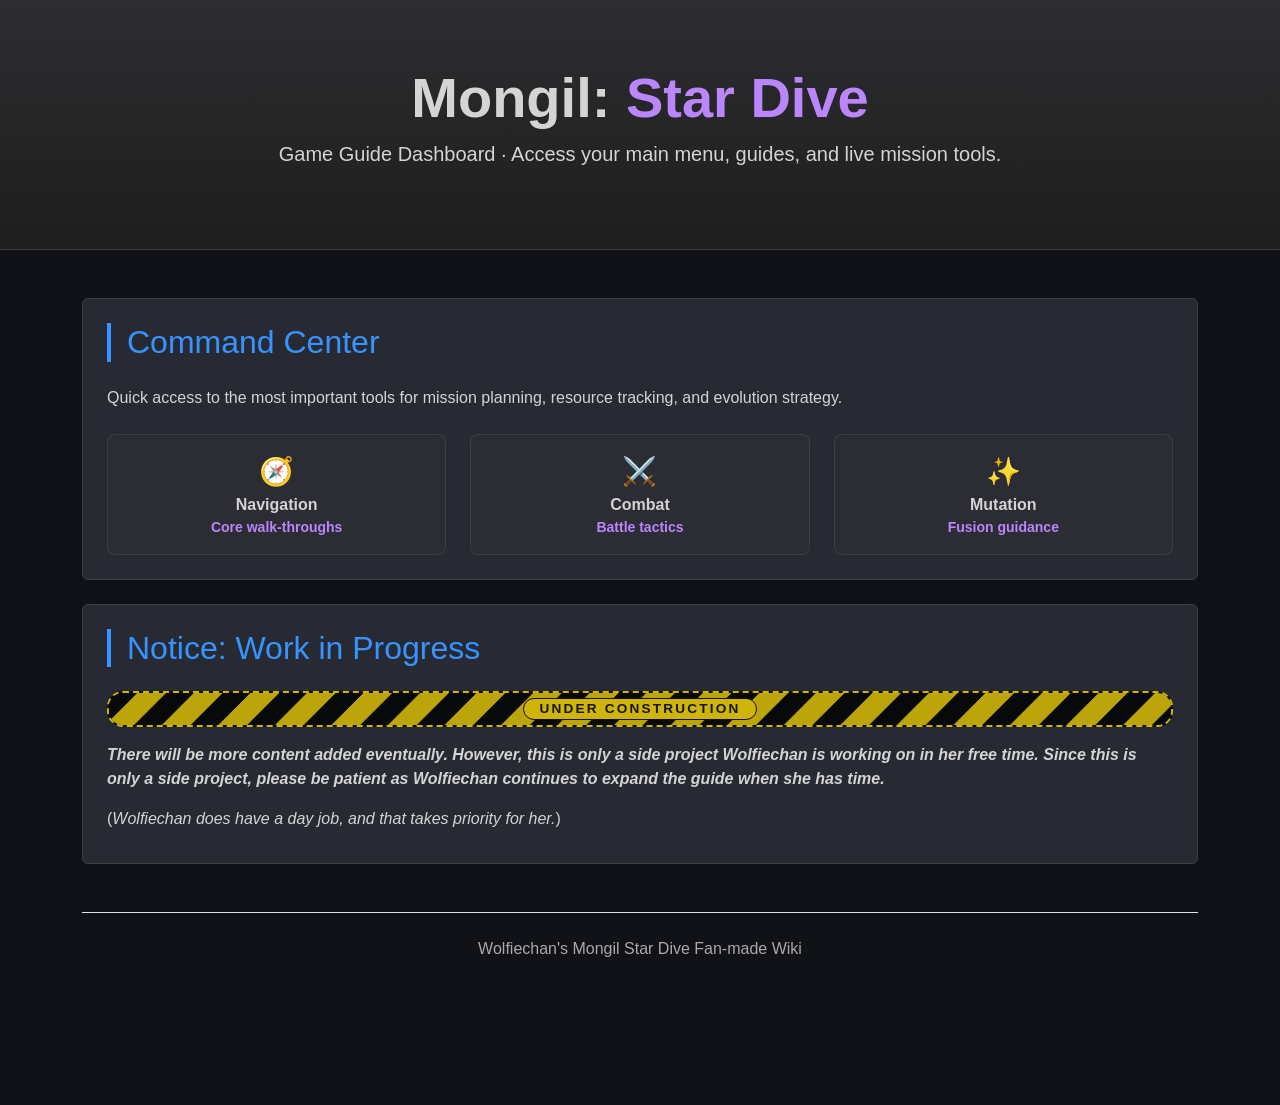
==== index.html @ 4a1687af "Add initial HTML structure and global styles for the Mongil Star Dive Guide" ====
<!DOCTYPE html>
<html lang="en">
<head>
    <meta charset="UTF-8">
    <meta name="viewport" content="width=device-width, initial-scale=1.0">
    <title>Mongil Star Dive Guide | Dashboard</title>
    <!-- Bootstrap 5 CSS CDN -->
    <link href="https://cdn.jsdelivr.net/npm/bootstrap@5.3.8/dist/css/bootstrap.min.css" rel="stylesheet" integrity="sha384-sRIl4kxILFvY47J16cr9ZwB07vP4J8+LH7qKQnuqkuIAvNWLzeN8tE5YBujZqJLB" crossorigin="anonymous">
    <link href="./assets/css/global-styles.css" rel="stylesheet">
</head>
<body>

    <header class="hero-section text-center">
        <div class="container">
            <h1 class="display-4 fw-bold">Mongil: <span style="color: var(--accent-purple);">Star Dive</span></h1>
            <p class="lead">Game Guide Dashboard · Access your main menu, guides, and live mission tools.</p>
        </div>
    </header>

    <main class="container py-5">
        <div class="row g-4 mb-4">
            <div class="col-12">
                <div class="d-flex flex-column flex-lg-row align-items-stretch gap-4">
                    <div class="card flex-fill shadow-sm p-4" style="min-height: 240px;">
                        <h2 class="section-title">Command Center</h2>
                        <p class="mb-4">Quick access to the most important tools for mission planning, resource tracking, and evolution strategy.</p>
                        <div class="row text-center gy-3">
                            <div class="col-sm-4">
                                <a href="./" class="panel-card-link text-decoration-none" aria-label="Navigate to navigation guide">
                                    <div class="panel-surface rounded-3 py-3 px-2">
                                        <div class="fs-3">🧭</div>
                                        <strong>Navigation</strong>
                                        <p class="mb-0 small text-goblin">Core walk-throughs</p>
                                    </div>
                                </a>
                            </div>
                            <div class="col-sm-4">
                                <a href="./" class="panel-card-link text-decoration-none" aria-label="Navigate to combat guide">
                                    <div class="panel-surface rounded-3 py-3 px-2">
                                        <div class="fs-3">⚔️</div>
                                        <strong>Combat</strong>
                                        <p class="mb-0 small text-goblin">Battle tactics</p>
                                    </div>
                                </a>
                            </div>
                            <div class="col-sm-4">
                                <a href="./mutation/cpl-goblin-collection-guide/" class="panel-card-link text-decoration-none" aria-label="Navigate to mutation guide">
                                    <div class="panel-surface rounded-3 py-3 px-2">
                                        <div class="fs-3">✨</div>
                                        <strong>Mutation</strong>
                                        <p class="mb-0 small text-goblin">Fusion guidance</p>
                                    </div>
                                </a>
                            </div>
                        </div>
                    </div>
                    <!-- <div class="card shadow-sm p-4" style="max-width: 320px;">
                        <h3 class="section-title">Current Status</h3>
                        <ul class="list-group list-group-flush">
                            <li class="list-group-item">Guide updates: <strong>Latest patch ready</strong></li>
                            <li class="list-group-item">Daily missions: <strong>3 active</strong></li>
                            <li class="list-group-item">Resource nodes: <strong>Secure 5/7</strong></li>
                        </ul>
                    </div> -->
                </div>
            </div>
        </div>

        <div class="row g-4 mb-4">
            <div class="col-12">
                <div class="d-flex flex-column flex-lg-row align-items-stretch gap-4">
                    <div class="card flex-fill shadow-sm p-4" style="min-height: 140px;">
                        <h2 class="section-title">Notice: Work in Progress</h2>
                        <div class="construction-track" role="progressbar" aria-label="Under Construction" aria-valuemin="0" aria-valuemax="100" aria-valuenow="50">
                            <div class="construction-fill"></div>
                            <span class="construction-label"><span class="construction-label-text-bg">Under Construction</span></span>
                        </div>
                        <p class="mb-3"><b><em>There will be more content added eventually. However, this is only a side project Wolfiechan is working on in her free time. Since this is only a side project, please be patient as Wolfiechan continues to expand the guide when she has time.</em></b></p>
                        <p class="mb-2">(<em>Wolfiechan does have a day job, and that takes priority for her.</em>)</p>
                        
                    </div>
                </div>
            </div>
        </div>

        <!-- <div class="row g-4">
            <div class="col-lg-8">
                <div class="row row-cols-1 row-cols-md-2 g-4">
                    <div class="col">
                        <a href="./" class="text-decoration-none">
                            <div class="card h-100 shadow-sm p-4">
                                <h4>Overview</h4>
                                <p class="text-muted">Game goals, event timeline, and core mechanics at a glance.</p>
                                <span class="badge badge-goblin p-2 rounded">Start here</span>
                            </div>
                        </a>
                    </div>
                    <div class="col">
                        <a href="#builds" class="text-decoration-none">
                            <div class="card h-100 shadow-sm p-4">
                                <h4>Build Planner</h4>
                                <p class="text-muted">Compare builds, team comps, and skill paths for every role.</p>
                                <span class="badge badge-goblin p-2 rounded">Optimize</span>
                            </div>
                        </a>
                    </div>
                    <div class="col">
                        <a href="#resources" class="text-decoration-none">
                            <div class="card h-100 shadow-sm p-4">
                                <h4>Resource Map</h4>
                                <p class="text-muted">Locate the best farming routes for materials and monsters.</p>
                                <span class="badge badge-goblin p-2 rounded">Track</span>
                            </div>
                        </a>
                    </div>
                    <div class="col">
                        <a href="#events" class="text-decoration-none">
                            <div class="card h-100 shadow-sm p-4">
                                <h4>Event Calendar</h4>
                                <p class="text-muted">Stay ahead of limited-time rewards and seasonal content.</p>
                                <span class="badge badge-goblin p-2 rounded">Follow</span>
                            </div>
                        </a>
                    </div>
                </div>
            </div>

            <aside class="col-lg-4">
                <div class="card shadow-sm p-4 mb-4">
                    <h3 class="section-title">Quick Actions</h3>
                    <div class="list-group list-group-flush">
                        <button class="list-group-item list-group-item-action bg-transparent text-start text-light">Open mission checklist</button>
                        <button class="list-group-item list-group-item-action bg-transparent text-start text-light">View recent strategies</button>
                        <button class="list-group-item list-group-item-action bg-transparent text-start text-light">Access resource tracker</button>
                    </div>
                </div>
                <div class="card shadow-sm p-4">
                    <h3 class="section-title">Latest Guide Notes</h3>
                    <p class="mb-2">Patch 4.2 update: Goblin mutation rates now scale with Mythic rune count.</p>
                    <p class="small text-muted mb-0">Check the guide section for new farming routes and priority materials.</p>
                </div>
            </aside>
        </div> -->

        <footer class="mt-5 text-center text-muted border-top pt-4">
            <p>Wolfiechan's Mongil Star Dive Fan-made Wiki</p>
        </footer>
    </main>

    <!-- Bootstrap 5 JS Bundle -->
    <script src="https://cdn.jsdelivr.net/npm/bootstrap@5.3.8/dist/js/bootstrap.bundle.min.js" integrity="sha384-FKyoEForCGlyvwx9Hj09JcYn3nv7wiPVlz7YYwJrWVcXK/BmnVDxM+D2scQbITxI" crossorigin="anonymous"></script>
</body>
</html>
---- assets/css/global-styles.css ----
@import url('https://fonts.googleapis.com/css2?family=Noto+Color+Emoji&display=swap');

:root {
    /* VS Code Material Dark inspired palette */
    --bg-dark: #111218;
    --bg-card: #272a33;
    --bg-panel: #2c2c34;
    --text-main: #d4d4d4;
    --text-muted: rgba(212, 212, 212, 0.78);
    --accent-purple: #bb86fc;
    --accent-blue: #3794ff;
    --border-color: #3e3e42;
    --global-font-family: var(--system-ui, -apple-system, "Segoe UI", Roboto, "Helvetica Neue", "Noto Sans", "Liberation Sans", Arial, sans-serif, "Apple Color Emoji", "Segoe UI Emoji", "Segoe UI Symbol", "Noto Color Emoji");
}

html,
body * {
    font-family: var(--global-font-family);
}

body {
    background-color: var(--bg-dark);
    color: var(--text-main);
    font-family: 'Inter', sans-serif;
    padding-bottom: 5rem;
}

.fs-0 {
  font-size: 2rem !important;
}

.icon-btn {
    width: 64px !important;
    height: 64px !important;
    text-align: center !important;
}

.hero-section {
    background: linear-gradient(180deg, #2d2d30 0%, #1e1e1e 100%);
    padding: 4rem 0;
    border-bottom: 1px solid var(--border-color);
}

.card {
    background-color: var(--bg-card);
    border: 1px solid var(--border-color);
    color: var(--text-main);
    transition: transform 0.2s ease;
}

.card:hover {
    transform: translateY(-5px);
}

.panel-surface {
    background-color: var(--bg-panel);
    border: 1px solid rgba(255, 255, 255, 0.08);
    color: var(--text-main);
}

.panel-card-link {
    display: block;
    color: inherit;
}

.panel-card-link .panel-surface {
    transition: transform 0.18s ease, border-color 0.18s ease, box-shadow 0.18s ease;
}

.panel-card-link:hover .panel-surface,
.panel-card-link:focus-visible .panel-surface {
    transform: translateY(-3px);
    border-color: var(--accent-blue);
    box-shadow: 0 14px 30px rgba(0, 0, 0, 0.14);
}

.text-muted {
    color: var(--text-muted) !important;
}

.list-group-item-action:hover,
.list-group-item-action:focus {
    background-color: rgba(255, 255, 255, 0.06);
}

.badge-goblin {
    background-color: var(--accent-purple);
    color: #000;
    font-weight: 800;
}

.text-goblin {
    color: var(--accent-purple);
    font-weight: 600;
}

.section-title {
    color: var(--accent-blue);
    border-left: 4px solid var(--accent-blue);
    padding-left: 1rem;
    margin-bottom: 1.5rem;
}

.list-group-item {
    background-color: transparent;
    border-color: var(--border-color);
    color: var(--text-main);
}

code {
    color: #ce9178;
}

.construction-track {
    position: relative;
    display: flex;
    align-items: center;
    justify-content: center;
    min-height: 2.25rem;
    margin-bottom: 1rem;
    border: 2px dashed #ffdd00;
    border-radius: 1rem;
    overflow: hidden;
    background-color: #090909;
    opacity: 0.78 !important;
}

.construction-fill {
    position: absolute;
    inset: 0;
    overflow: hidden;
    opacity: 0.95 !important;
}

.construction-fill::before {
    content: "";
    position: absolute;
    inset: 0;
    background-image: linear-gradient(135deg, #000 0 25%, #ffdd00 25% 50%, #000 50% 75%, #ffdd00 75% 100%);
    background-size: 56.56px 56.56px;
    animation: construction-scroll 1.2s linear infinite;
    opacity: 0.95 !important;
}

.construction-label {
    position: relative;
    z-index: 1;
    display: inline-flex;
    align-items: center;
    justify-content: center;
    min-width: 10rem;
    color: #111;
    font-weight: 900;
    letter-spacing: 0.16em;
    text-transform: uppercase;
    text-shadow: 0 0 14px rgba(255, 221, 0, 0.25);
    background-color: #ffdd00;
    border-radius: 1rem;
    line-height: 1.2rem;
    padding: 0 1rem;
    border: 1px solid #090909;
    font-size: 0.85rem;
    opacity: 1 !important;
}

.construction-label-text-bg {
    display: inline-block;
    opacity: 1 !important;
}


@keyframes construction-scroll {
    from {
        background-position: 0 0;
    }
    to {
        background-position: 56.56px 56.56px;
    }
}
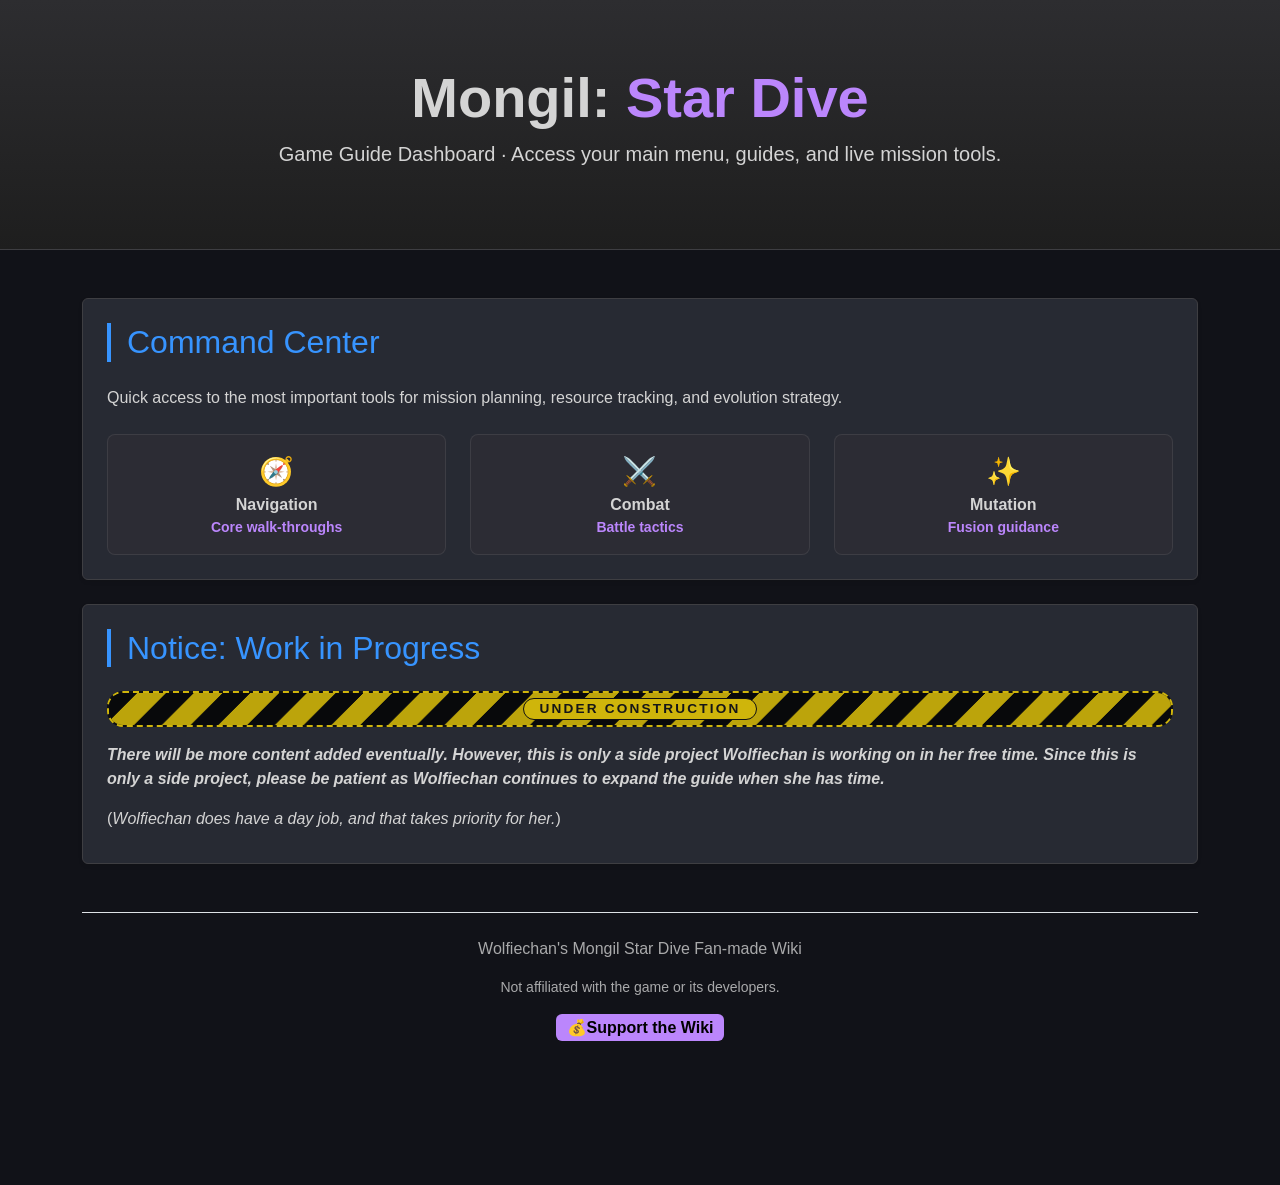
==== commit 08fcedc4: "Add donation link to footer in index.html" ====
--- a/index.html
+++ b/index.html
@@ -144,6 +144,8 @@
 
         <footer class="mt-5 text-center text-muted border-top pt-4">
             <p>Wolfiechan's Mongil Star Dive Fan-made Wiki</p>
+            <p class="small">Not affiliated with the game or its developers.</p>
+            <p><a href="https://www.paypal.com/donate/?hosted_button_id=L7GY43GPWWV4W" class="badge badge-goblin fs-6 text-decoration-none no-underline" target="_blank" rel="noopener noreferrer">💰Support the Wiki</a></p>
         </footer>
     </main>
 
